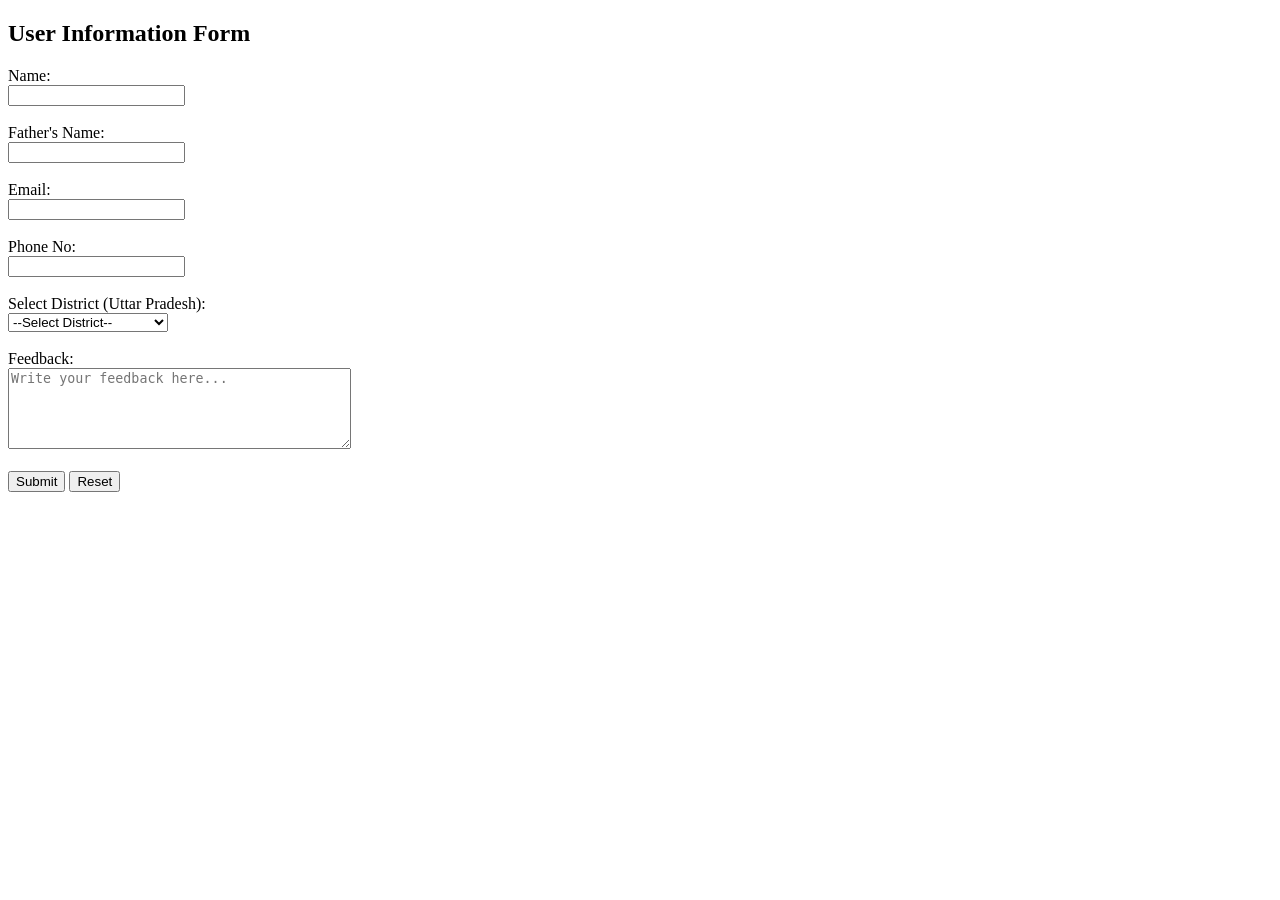
==== HTML/Contact-form.html @ 2cd98740 "First Html Page" ====
<!DOCTYPE html>
<html>

<head>
    <title>Feedback Form</title>
</head>

<body>

    <h2>User Information Form</h2>

    <form>

        <!-- Name -->
        <label>Name:</label><br>
        <input type="text" name="name" required><br><br>

        <!-- Father's Name -->
        <label>Father's Name:</label><br>
        <input type="text" name="father_name" required><br><br>

        <!-- Email -->
        <label>Email:</label><br>
        <input type="email" name="email" required><br><br>

        <!-- Phone Number -->
        <label>Phone No:</label><br>
        <input type="tel" name="phone" required><br><br>

        <!-- City (UP Districts) -->
        <label>Select District (Uttar Pradesh):</label><br>
        <select name="city" required>
            <option value="">--Select District--</option>
            <option>Agra</option>
            <option>Aligarh</option>
            <option>Allahabad (Prayagraj)</option>
            <option>Ambedkar Nagar</option>
            <option>Amethi</option>
            <option>Amroha</option>
            <option>Auraiya</option>
            <option>Azamgarh</option>
            <option>Baghpat</option>
            <option>Bahraich</option>
            <option>Ballia</option>
            <option>Balrampur</option>
            <option>Banda</option>
            <option>Barabanki</option>
            <option>Bareilly</option>
            <option>Basti</option>
            <option>Bhadohi</option>
            <option>Bijnor</option>
            <option>Budaun</option>
            <option>Bulandshahr</option>
            <option>Chandauli</option>
            <option>Chitrakoot</option>
            <option>Deoria</option>
            <option>Etah</option>
            <option>Etawah</option>
            <option>Faizabad (Ayodhya)</option>
            <option>Farrukhabad</option>
            <option>Fatehpur</option>
            <option>Firozabad</option>
            <option>Gautam Buddha Nagar</option>
            <option>Ghaziabad</option>
            <option>Ghazipur</option>
            <option>Gonda</option>
            <option>Gorakhpur</option>
            <option>Hamirpur</option>
            <option>Hapur</option>
            <option>Hardoi</option>
            <option>Hathras</option>
            <option>Jalaun</option>
            <option>Jaunpur</option>
            <option>Jhansi</option>
            <option>Kannauj</option>
            <option>Kanpur Dehat</option>
            <option>Kanpur Nagar</option>
            <option>Kasganj</option>
            <option>Kaushambi</option>
            <option>Kheri (Lakhimpur)</option>
            <option>Kushinagar</option>
            <option>Lalitpur</option>
            <option>Lucknow</option>
            <option>Maharajganj</option>
            <option>Mahoba</option>
            <option>Mainpuri</option>
            <option>Mathura</option>
            <option>Mau</option>
            <option>Meerut</option>
            <option>Mirzapur</option>
            <option>Moradabad</option>
            <option>Muzaffarnagar</option>
            <option>Pilibhit</option>
            <option>Pratapgarh</option>
            <option>Raebareli</option>
            <option>Rampur</option>
            <option>Saharanpur</option>
            <option>Sambhal</option>
            <option>Sant Kabir Nagar</option>
            <option>Shahjahanpur</option>
            <option>Shamli</option>
            <option>Shravasti</option>
            <option>Siddharthnagar</option>
            <option>Sitapur</option>
            <option>Sonbhadra</option>
            <option>Sultanpur</option>
            <option>Unnao</option>
            <option>Varanasi</option>
        </select>
        <br><br>

        <!-- Feedback -->
        <label>Feedback:</label><br>
        <textarea name="feedback" rows="5" cols="40" placeholder="Write your feedback here..." required></textarea>
        <br><br>

        <!-- Buttons -->
        <button type="submit">Submit</button>
        <button type="reset">Reset</button>

    </form>

</body>

</html>
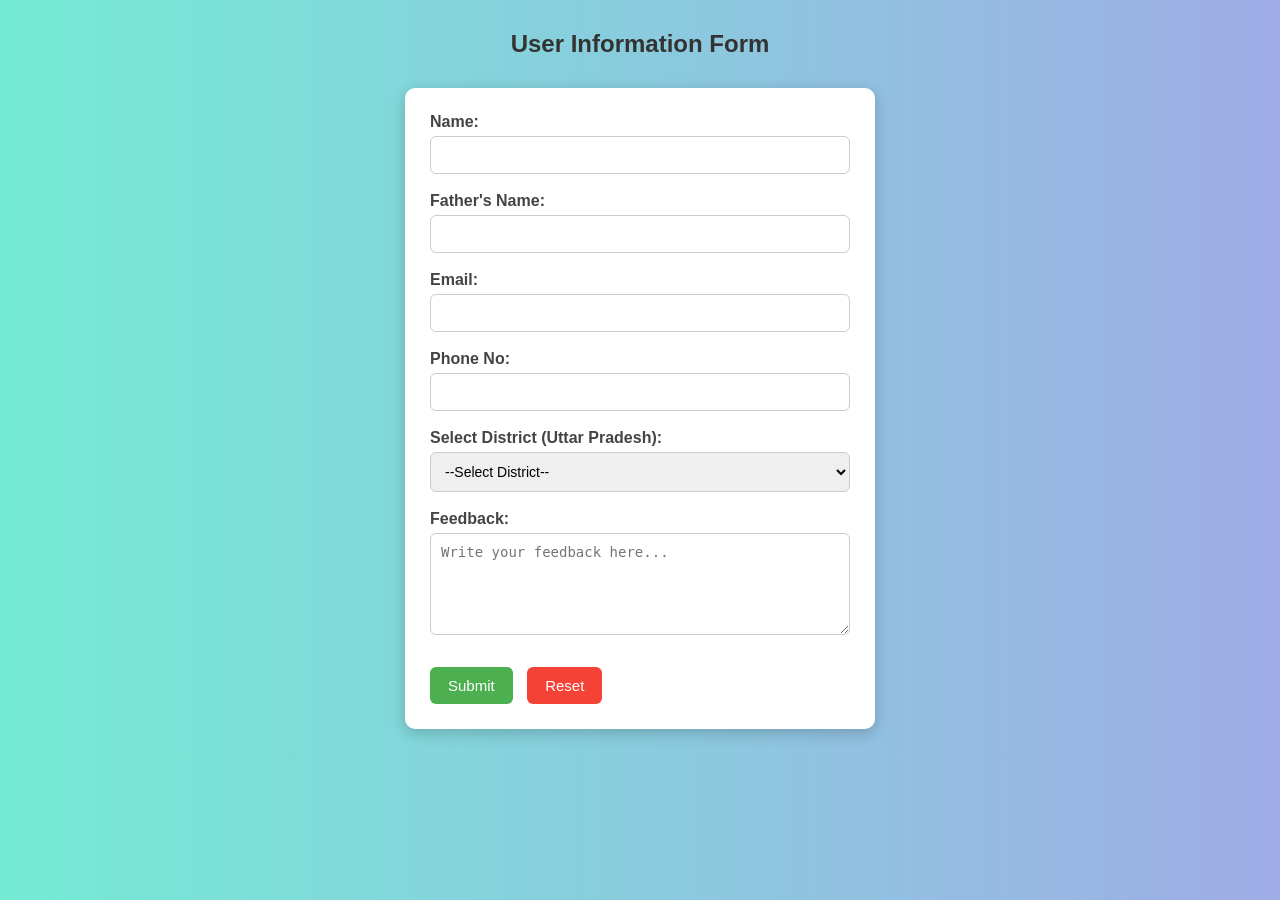
==== commit 77eecd79: "Changes in CSS" ====
--- a/HTML/Contact-form.html
+++ b/HTML/Contact-form.html
@@ -3,6 +3,7 @@
 
 <head>
     <title>Feedback Form</title>
+    <link rel="stylesheet" href="Style.css">
 </head>
 
 <body>
--- a/HTML/Style.css
+++ b/HTML/Style.css
@@ -0,0 +1,89 @@
+/* Page Background */
+body {
+    font-family: Arial, Helvetica, sans-serif;
+    background: linear-gradient(to right, #74ebd5, #9face6);
+    margin: 0;
+    padding: 0;
+}
+
+/* Heading Style */
+h2 {
+    text-align: center;
+    margin-top: 30px;
+    color: #333;
+}
+
+/* Form Container */
+form {
+    width: 420px;
+    margin: 30px auto;
+    background-color: #ffffff;
+    padding: 25px;
+    border-radius: 10px;
+    box-shadow: 0px 4px 15px rgba(0, 0, 0, 0.2);
+}
+
+/* Labels */
+label {
+    font-weight: bold;
+    color: #444;
+}
+
+/* Inputs, Select, Textarea */
+input,
+select,
+textarea {
+    width: 100%;
+    padding: 10px;
+    margin-top: 5px;
+    border: 1px solid #ccc;
+    border-radius: 6px;
+    box-sizing: border-box;
+    font-size: 14px;
+}
+
+/* Focus Effect */
+input:focus,
+select:focus,
+textarea:focus {
+    border-color: #6c63ff;
+    outline: none;
+    box-shadow: 0 0 5px rgba(108, 99, 255, 0.5);
+}
+
+/* Buttons */
+button {
+    padding: 10px 18px;
+    margin-top: 10px;
+    border: none;
+    border-radius: 6px;
+    cursor: pointer;
+    font-size: 15px;
+}
+
+/* Submit Button */
+button[type="submit"] {
+    background-color: #4CAF50;
+    color: white;
+}
+
+/* Reset Button */
+button[type="reset"] {
+    background-color: #f44336;
+    color: white;
+    margin-left: 10px;
+}
+
+/* Hover Effects */
+button:hover {
+    opacity: 0.9;
+    transform: scale(1.03);
+    transition: 0.3s;
+}
+
+/* Responsive Design */
+@media (max-width: 500px) {
+    form {
+        width: 90%;
+    }
+}
